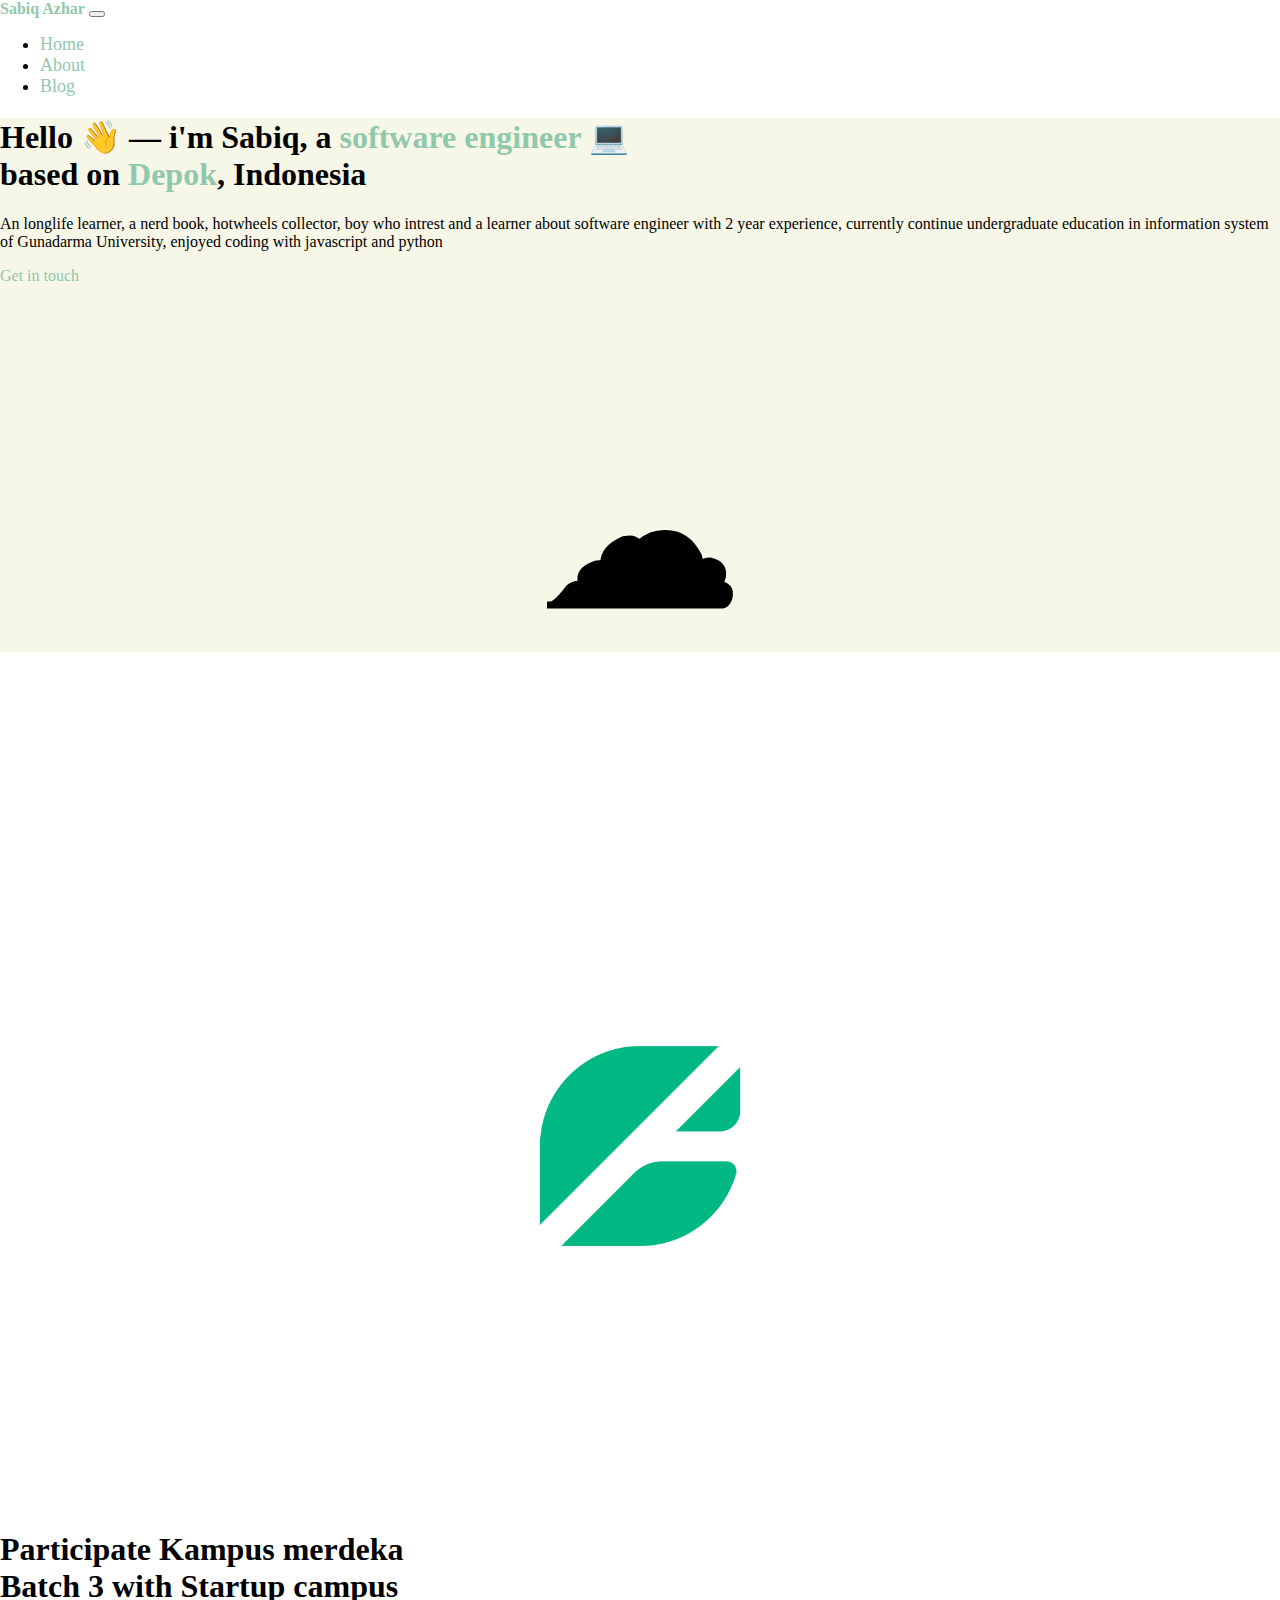
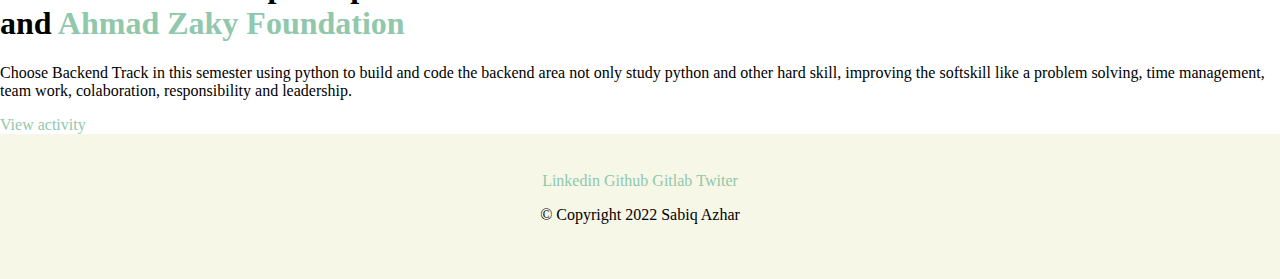
==== index.html @ 72c9cf2b "initial commit" ====
<!DOCTYPE html>
<html lang="en">

<head>
    <meta charset="UTF-8">
    <meta http-equiv="X-UA-Compatible" content="IE=edge">
    <meta name="viewport" content="width=device-width, initial-scale=1.0">

    <!-- CSS file -->
    <link rel="stylesheet" href="css/style.css">

    <!-- Favicon -->
    <link rel="icon" href="img/favicon.ico">

    <!-- bootstrap -->
    <link href="https://cdn.jsdelivr.net/npm/bootstrap@5.2.0/dist/css/bootstrap.min.css" rel="stylesheet" integrity="sha384-gH2yIJqKdNHPEq0n4Mqa/HGKIhSkIHeL5AyhkYV8i59U5AR6csBvApHHNl/vI1Bx" crossorigin="anonymous">


    <title>Sabiq Azhar // Software engineer</title>
</head>

<body>
    <!-- navbar -->
    <nav id="nav" class="navbar navbar-expand-lg navbar-light border-bottom sticky-top shadow-sm bg-white">
        <div class="container">
          <a class="navbar-brand" href="#">Sabiq Azhar</a>
          <button class="navbar-toggler" type="button" data-bs-toggle="collapse" data-bs-target="#navbarNav" aria-controls="navbarNav" aria-expanded="false" aria-label="Toggle navigation">
            <span class="navbar-toggler-icon"></span>
          </button>
          <div class="collapse navbar-collapse" id="navbarNav">
            <ul class="navbar-nav ms-auto">
              <li class="nav-item mx-md-2">
                <a class="nav-link" href="#nav">Home</a>
              </li>
              <li class="nav-item mx-md-2">
                <a class="nav-link" href="about.html">About</a>
              </li>
              <li class="nav-item mx-md-2">
                <a class="nav-link" href="https://medium.com/@sabiqaz" target="_blank">Blog</a>
              </li>
            </ul>
          </div>
        </div>
      </nav>

      <section class="hero">
        <div class="container">
            <div class="row">
                <div class="col-lg-6 my-5">
                    <h1>Hello 👋 — i'm Sabiq, a <span>software engineer</span> 💻<br>
                        based on <span>Depok</span>, Indonesia 
                    </h1>
                    <p class="my-4">An longlife learner, a nerd book, hotwheels collector, boy who intrest and 
                        a learner about software engineer with 2 year experience, currently continue undergraduate
                        education in information system of Gunadarma University, enjoyed coding with javascript and python
                    </p>
                     <a type="button" class="btn btn-outline-success me-2" href="https://www.linkedin.com/in/sabiq-azhar-prayoga-58b1a8191/" target="_blank">Get in touch</a>
                </div>
                <div class="col-lg-6 my-5"><h1 class="emoji my-auto">☁</h1></div>
            </div>
          </div>
      </section>

      <section>
        <div class="container">
            <div class="row">
                <div class="col-lg-6 my-5 imgLogo">
                    <img class="mx-auto" src="img/AZF.jpg" alt="azflogo">
                </div>
                <div class="col-lg-6 my-5">
                    <h1>Participate Kampus merdeka <br> Batch 3 with Startup campus <br>and <span>Ahmad Zaky Foundation</span></h1>
                    <p class='my-5'>Choose Backend Track in this semester using python to build and code the backend area 
                        not only study python and other hard skill, improving the softskill like a problem solving,
                        time management, team work, colaboration, responsibility and leadership.
                    </p>
                    <a href="https://gitlab.com/sabiqazhar" target="_blank">View activity</a>
                </div>
            </div>
        </div>
      </section>

      <section id="footer">
        <footer class="container">
          <a class="mx-md-2" href="https://www.linkedin.com/in/sabiq-azhar-prayoga-58b1a8191">Linkedin</a>
          <a class="mx-md-2" href="https://github.com/sabiqazhar">Github</a>
          <a class="mx-md-2" href="https://gitlab.com/sabiqazhar">Gitlab</a>
          <a class="mx-md-2" href="https://twitter.com/starkinnutshell">Twiter</a>

          <p class="mt-3">© Copyright 2022 Sabiq Azhar</p>
        </footer>
      </section>
    
    <script src="https://cdn.jsdelivr.net/npm/bootstrap@5.2.0/dist/js/bootstrap.bundle.min.js" integrity="sha384-A3rJD856KowSb7dwlZdYEkO39Gagi7vIsF0jrRAoQmDKKtQBHUuLZ9AsSv4jD4Xa" crossorigin="anonymous"></script>
</body>

</html>
---- css/style.css ----
body{
  padding: 0;
  margin: 0;
}

body a{
  text-decoration: none;
  color: #90C8AC;
}

#footer{
  background-color: #F7F7E8;
  text-align: center;
  padding: 3% 11%;
}

.navbar-brand{
  font-weight: 600;
}

.nav-item{
  font-size: 18px;
}

.hero {
  background-color: #F7F7E8;
}

.emoji{
  text-align: center;
  font-size: 200px;
}

span{
  color: #90C8AC;
  
}

.imgLogo img{
  width: 100%;
  align-items: center;
}

/* about */
.secInit{
  background: #F7F7E8;
}

.secInit h1{
  margin-top: 5px;
}

.secInit img{
  margin: 0 100px;
  width: 70%;
  border-radius: 10% 30% 50% 70%;
}



/* resposive */
@media (max-width: 500px) {
    
  .secInit img{
    margin: 0 50px;
  }

  #footer .container a{
    margin: 0 5px;
  }
}
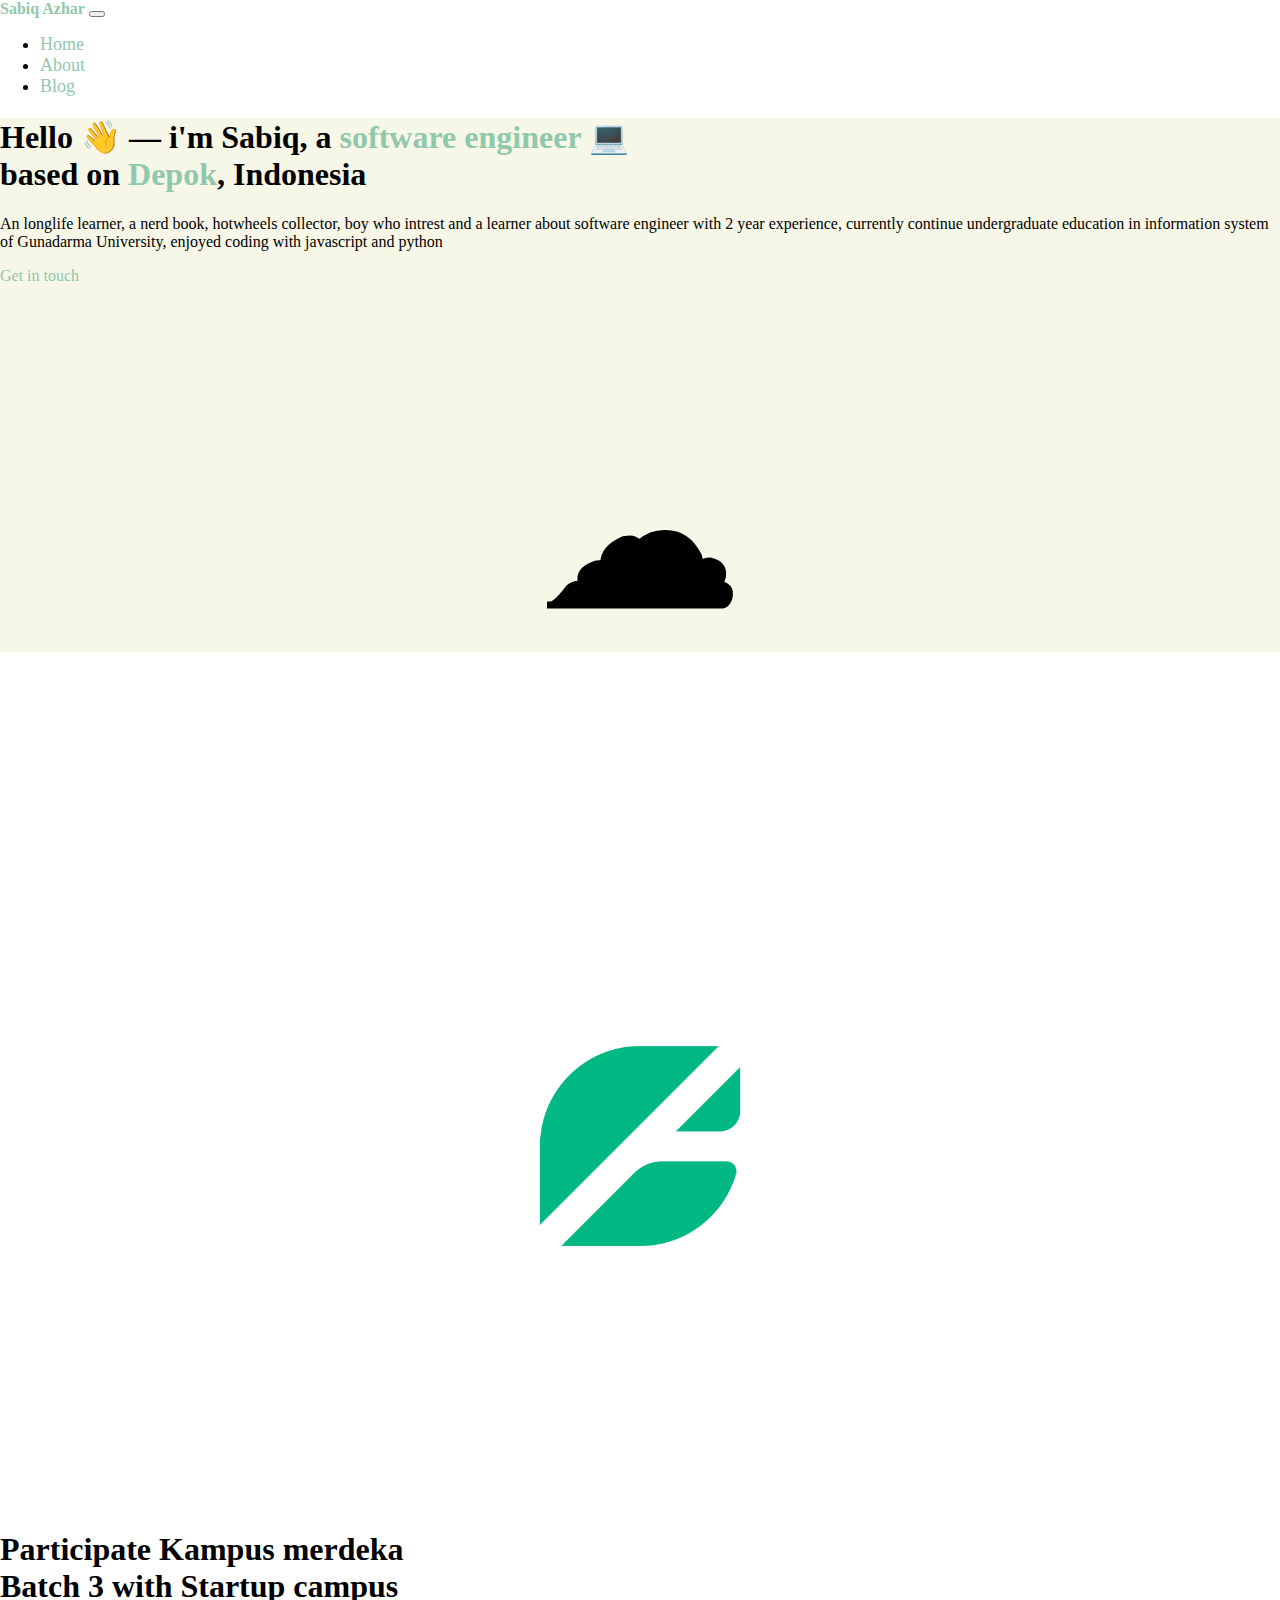
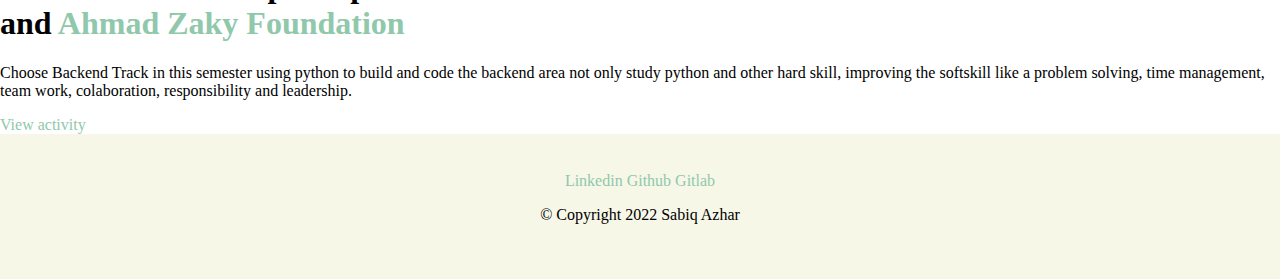
==== commit b199201c: "delete something unliked" ====
--- a/index.html
+++ b/index.html
@@ -84,7 +84,6 @@
           <a class="mx-md-2" href="https://www.linkedin.com/in/sabiq-azhar-prayoga-58b1a8191">Linkedin</a>
           <a class="mx-md-2" href="https://github.com/sabiqazhar">Github</a>
           <a class="mx-md-2" href="https://gitlab.com/sabiqazhar">Gitlab</a>
-          <a class="mx-md-2" href="https://twitter.com/starkinnutshell">Twiter</a>
 
           <p class="mt-3">© Copyright 2022 Sabiq Azhar</p>
         </footer>
